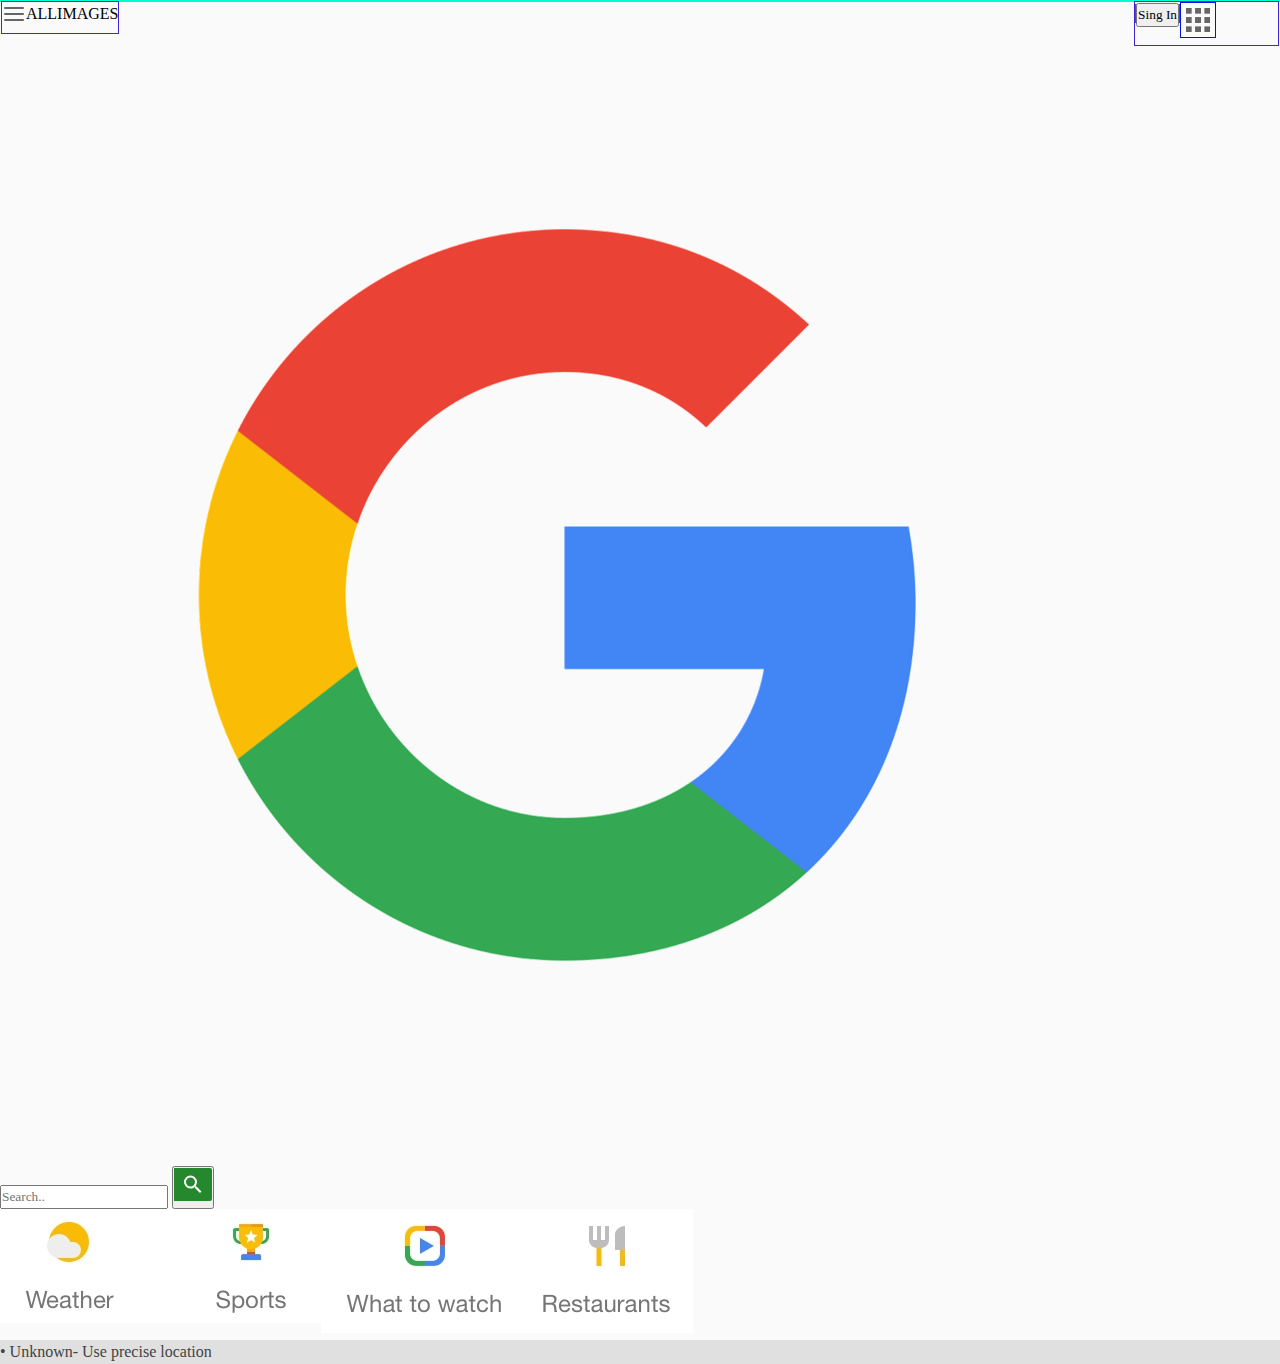
==== index.html @ dbe578b5 "update" ====
<!--------------------------------------------------------------------
* This file structures the UI for the google-homepage project. 
*   The google-homepage project is an HTML/CSS project from 
*   the Web Development 101 course on The Odin Project. 
* So, yeah chill, no programming languages need to be used He-Yump!
---------------------------------------------------------------------->

<!DOCTYPE html>

<html>
    <head>
        <title>Google</title>
        <meta charset="UTF-8">
        <meta name="description" content="Project replica of the Google homepage with only html and css">
        <meta name="keywords" content="HTML, CSS">
        <meta name="author" content="Renzino">
        <meta name="viewport" content="width=device-width, initial-scale=1.0">
        <link rel="stylesheet" type="text/css" href="style.css"> <!--Just linking the css file, chill-->
    </head>
    <body>
            <!--pseudo links-->
        <div class="nav">
            <div class="nav_leftside">
                    <div class="nav_sandmenu"><img src="images/sandwich-menu.png"></div>
                    <div><a href="#">ALL</a></div>
                    <div><a href="#">IMAGES</a></div>
            </div>
                
            <div class="nav_rightside">
                    <div><a class="nav_mobilehide" href="#Gmail">Gmail</a></div>
                    <div><a class="nav_mobilehide" href="#Images">Images</a></div>
                    <div><a href="#AppsIcon"><img class="nav_arraymenu" src="images/array-menu.png"></a></div>
                    <div><a class="nav_signin" href="#Profile"><button type="submit">Sing In</button></a></div>
            </div>
                
        </div>

        <!--main 'content' of the google-homepage-->
        <div id="search_box" class="center">
            <img class="mainlogo" src="images/google-logo-sml.png">

            <div class="searchcontainer">

                <form action="">
                    <input type="text" placeholder="Search.." name="search">

                    <button type="submit">
                        <!--I got this from google's real homepage by inspecting element.
                        It's the search icon for the input field-->
                        <i class="searchicon">
                            <svg focusable="false" xmlns="http://www.w3.org/2000/svg" viewBox="0 0 24 24">
                                <path d="M15.5 14h-.79l-.28-.27A6.471 6.471 0 0 0 16 9.5 6.5 6.5 0 1 0 9.5 16c1.61 0 3.09-.59 4.23-1.57l.27.28v.79l5 4.99L20.49 19l-4.99-5zm-6 0C7.01 14 5 11.99 5 9.5S7.01 5 9.5 5 14 7.01 14 9.5 11.99 14 9.5 14z"></path>
                            </svg>
                        </i> 
                    </button>
                </form>
            </div>

            <!--I just screenshot the google homepage and ripped them off in a way... not really they're fake links for a fake webpage-->  
            <ul class="belowinput">
                <li><a href="#Cloud"><img src="images/leftside.jpg"></a></li> <!--pseudo link-->
                <li><a href="#Play"><img src="images/rightside.jpg"></a></li> <!--pseudo link-->
                </ul>
        </div>    

        <footer>
            <div class="location">
                <span class="locwidget">&#8226;</span>
                <label for="locwidget" class="locwidgetlabel">Unknown</label>
            </div>
                 
            <p class="locexplain">- Use precise location</p>
        </footer>
        
    </body>

</html>
---- style.css ----
html {
  background-color: #fafafa; 
  color: #424242;
  font-family: Georgia, serif;
  font-size: 100%;
  font-weight: 300;
  line-height: 1.5;
 }
 * { 
  font-family: inherit;
  line-height: inherit;
  color: inherit;
  padding: 0;
  margin: 0;
 }

li {
  list-style: none;
}

a {
  text-decoration: none;
  color: black;
}

img {
  max-width: 100%;
  height: auto;
}

footer {
  display: flex;
  background-color: rgb(224, 224, 224);
}
/* Navigation Bar / Header 
--------------------------------*/
.nav {
  display: flexbox;
  border: 1px solid #00fed0;  
}
.nav_leftside {
  display: flex;
  flex-direction: row;
  overflow: auto;
  float: left;
  border: 1px solid #42df;
}
.nav_rightside {
  display: flex;
  flex-direction: row-reverse;
  overflow: auto;
  float: right;
  border: 1px solid #42df;
}
.nav_arraymenu {
  width: 35%;
  border: 1px solid #000ff0;
}
.nav_signin {
  border: 1px solid #555555;
}
/* Hides the 'gmail' and 'images' anchor needed for larger viewports*/
.nav_mobilehide {
  display: none;
}


svg {
    background-color: #26882e;
    border-radius: 0 2px 2px 0;
    cursor: pointer;
    fill: white;
    height: 33px;
    min-width: 24px;
    padding: 0 7px;
    width: 24px;
  }

.belowinput {
  display: flex;
}
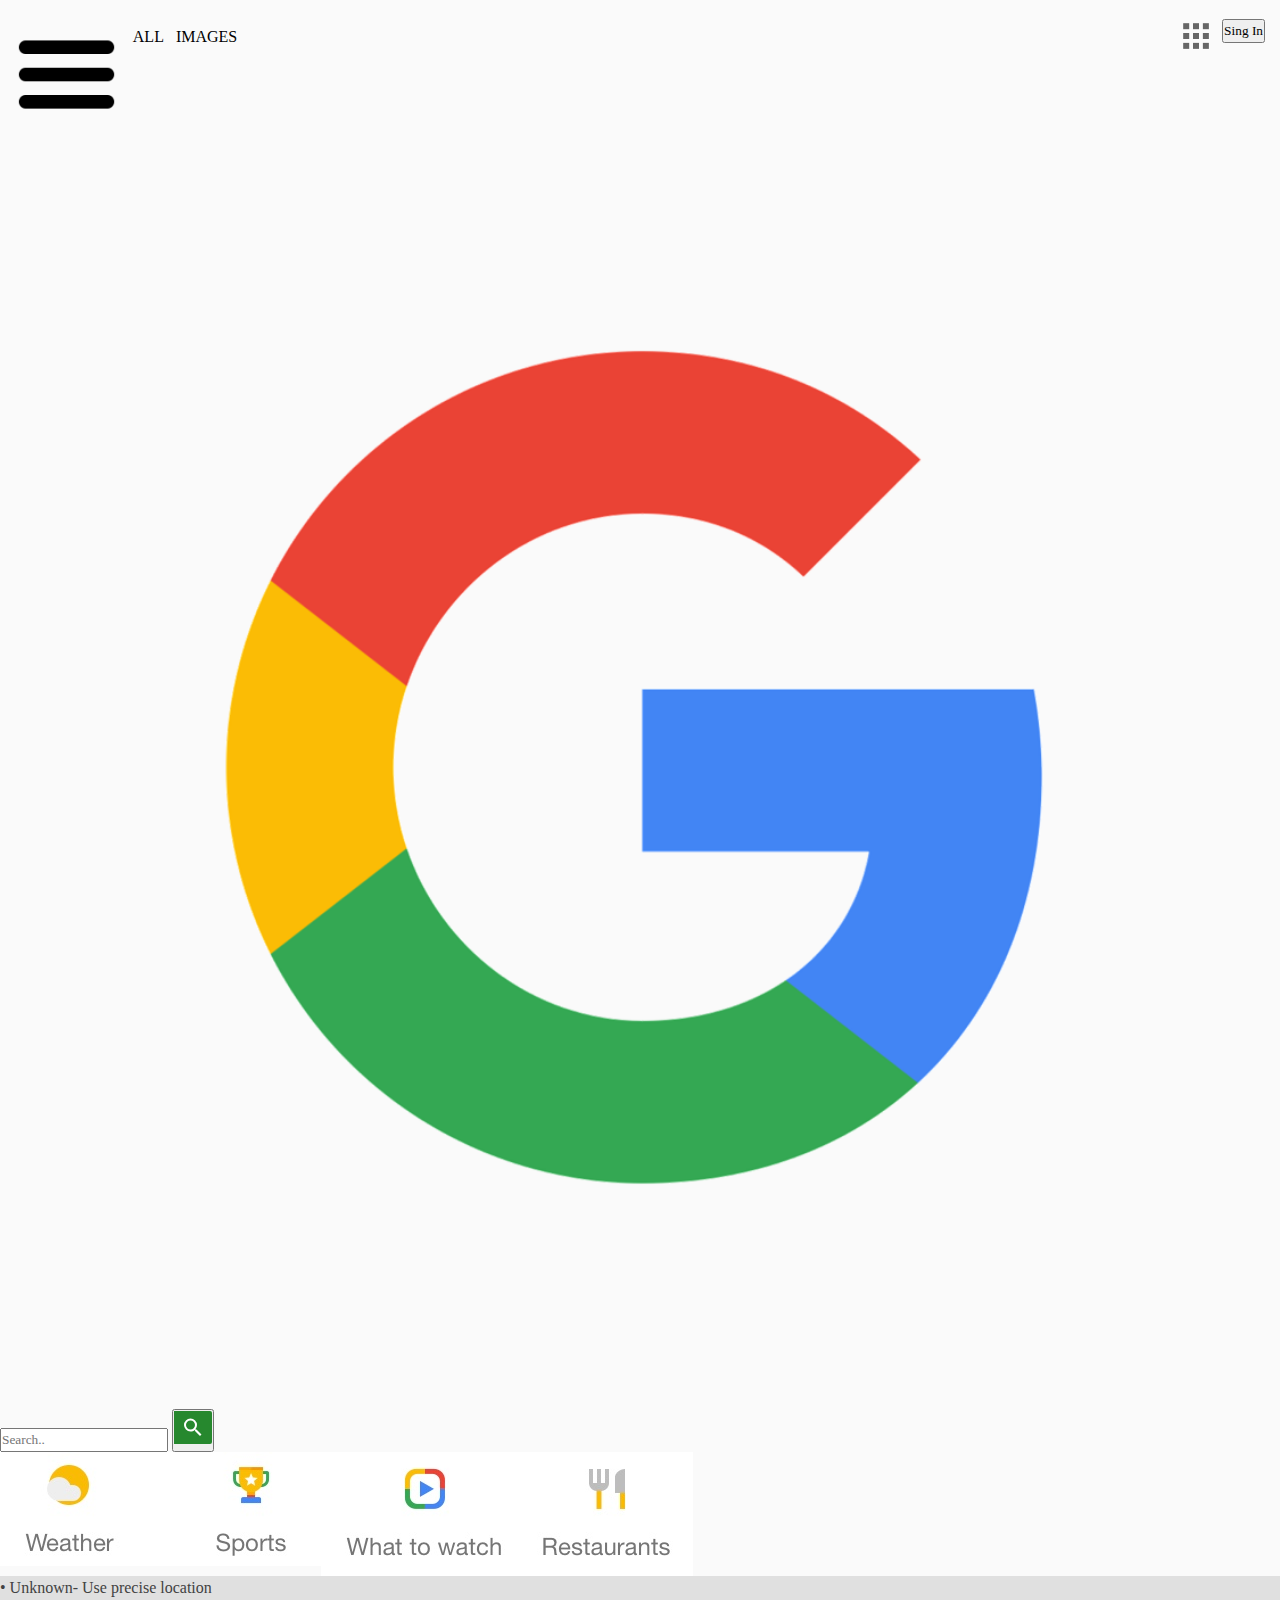
==== commit f019fc54: "update" ====
--- a/index.html
+++ b/index.html
@@ -21,16 +21,16 @@
             <!--pseudo links-->
         <div class="nav">
             <div class="nav_leftside">
-                    <div class="nav_sandmenu"><img src="images/sandwich-menu.png"></div>
-                    <div><a href="#">ALL</a></div>
-                    <div><a href="#">IMAGES</a></div>
+                    <div class="nav_leftside_div0"><img class="nav_sandmenu" src="images/burger-menu.png"></div>
+                    <div class="nav_leftside_div"><a href="#">ALL</a></div>
+                    <div class="nav_leftside_div"><a href="#">IMAGES</a></div>
             </div>
                 
             <div class="nav_rightside">
-                    <div><a class="nav_mobilehide" href="#Gmail">Gmail</a></div>
-                    <div><a class="nav_mobilehide" href="#Images">Images</a></div>
-                    <div><a href="#AppsIcon"><img class="nav_arraymenu" src="images/array-menu.png"></a></div>
-                    <div><a class="nav_signin" href="#Profile"><button type="submit">Sing In</button></a></div>
+                    <div class="nav_rightside_div"><a class="nav_mobilehide" href="#Gmail">Gmail</a></div>
+                    <div class="nav_rightside_div"><a class="nav_mobilehide" href="#Images">Images</a></div>
+                    <div class="nav_rightside_div"><a href="#AppsIcon"><img class="nav_arraymenu" src="images/array-menu.png"></a></div>
+                    <div class="nav_rightside_div"><a class="nav_signin" href="#Profile"><button type="submit">Sing In</button></a></div>
             </div>
                 
         </div>
--- a/style.css
+++ b/style.css
@@ -26,6 +26,8 @@
 img {
   max-width: 100%;
   height: auto;
+  display: block;
+  width: 100%;
 }
 
 footer {
@@ -35,29 +37,37 @@
 /* Navigation Bar / Header 
 --------------------------------*/
 .nav {
-  display: flexbox;
-  border: 1px solid #00fed0;  
+  display: flexbox;  
 }
 .nav_leftside {
   display: flex;
+  width: 50%;
   flex-direction: row;
   overflow: auto;
   float: left;
-  border: 1px solid #42df;
+  margin-top: 20px;
+}
+.nav_leftside_div0 {
+  width: 17%;
+  padding-left: 12px;
+}
+.nav_leftside_div {
+  padding: 5px 0 0 12px;
 }
 .nav_rightside {
   display: flex;
-  flex-direction: row-reverse;
+  flex-direction: row;
   overflow: auto;
   float: right;
-  border: 1px solid #42df;
+  margin: 18px 15px 0 0;
 }
 .nav_arraymenu {
+  float: right;
   width: 35%;
-  border: 1px solid #000ff0;
+  padding-right: 8px;
 }
 .nav_signin {
-  border: 1px solid #555555;
+  
 }
 /* Hides the 'gmail' and 'images' anchor needed for larger viewports*/
 .nav_mobilehide {
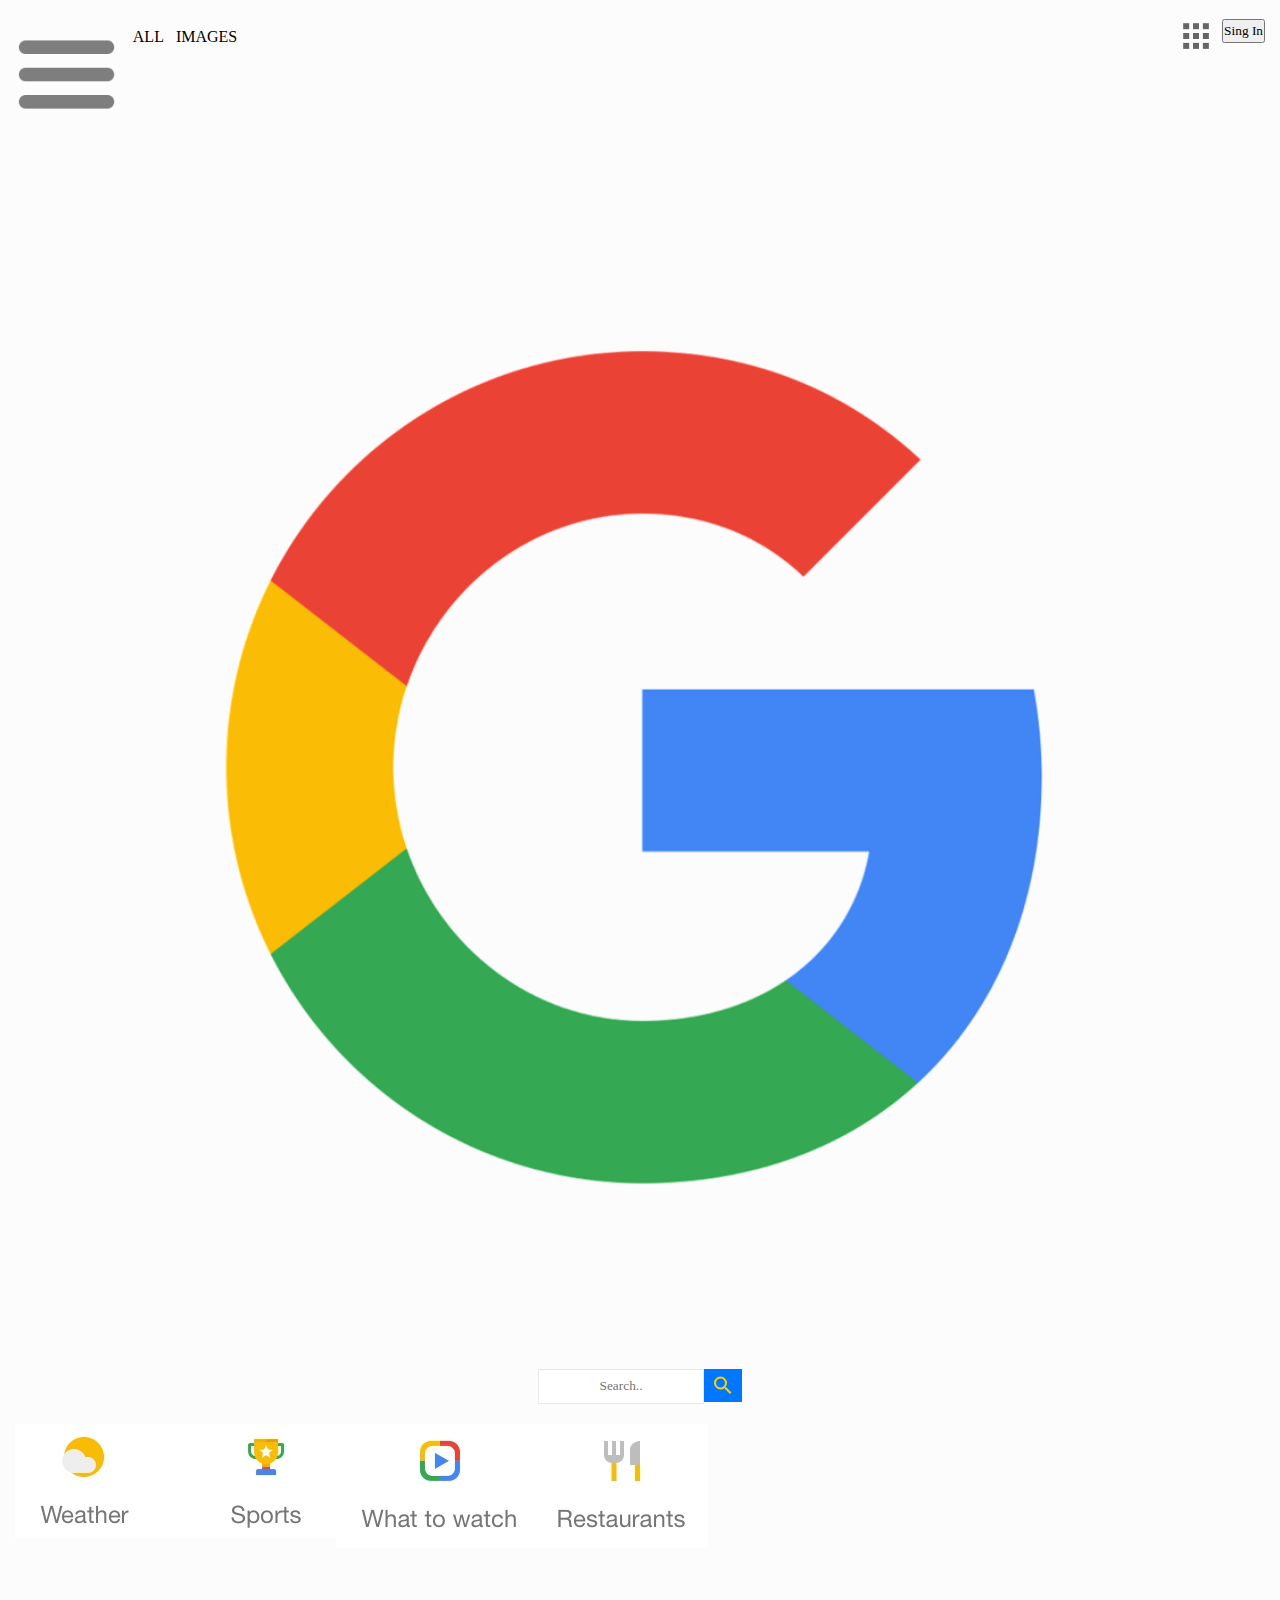
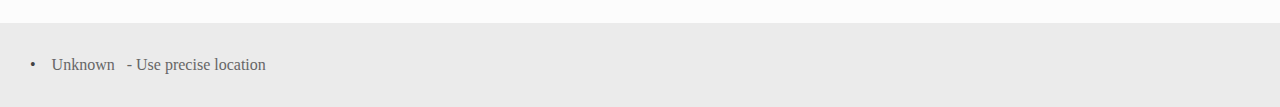
==== commit 67169800: "upadte" ====
--- a/index.html
+++ b/index.html
@@ -1,9 +1,6 @@
-<!--------------------------------------------------------------------
-* This file structures the UI for the google-homepage project. 
-*   The google-homepage project is an HTML/CSS project from 
-*   the Web Development 101 course on The Odin Project. 
-* So, yeah chill, no programming languages need to be used He-Yump!
----------------------------------------------------------------------->
+<!--
+* This file structures the UI for the google-homepage project.The google-homepage project is an HTML/CSS project from the Web Development 101 course on The Odin Project. So, yeah chill, no programming languages need to be used He-Yump!*
+-->
 
 <!DOCTYPE html>
 
@@ -36,40 +33,36 @@
         </div>
 
         <!--main 'content' of the google-homepage-->
-        <div id="search_box" class="center">
-            <img class="mainlogo" src="images/google-logo-sml.png">
+        <div id="search_box" class="content">
+            <img class="content_logo" src="images/google-logo-sml.png">
 
-            <div class="searchcontainer">
-
-                <form action="">
-                    <input type="text" placeholder="Search.." name="search">
-
-                    <button type="submit">
-                        <!--I got this from google's real homepage by inspecting element.
-                        It's the search icon for the input field-->
-                        <i class="searchicon">
-                            <svg focusable="false" xmlns="http://www.w3.org/2000/svg" viewBox="0 0 24 24">
-                                <path d="M15.5 14h-.79l-.28-.27A6.471 6.471 0 0 0 16 9.5 6.5 6.5 0 1 0 9.5 16c1.61 0 3.09-.59 4.23-1.57l.27.28v.79l5 4.99L20.49 19l-4.99-5zm-6 0C7.01 14 5 11.99 5 9.5S7.01 5 9.5 5 14 7.01 14 9.5 11.99 14 9.5 14z"></path>
-                            </svg>
-                        </i> 
-                    </button>
-                </form>
-            </div>
+            <form class="content_form" action="">
+                <input class="content_textbox" type="text" placeholder="Search.." name="search">
+                <input class="content_formbutton" type="submit">
+                    <!--I got this from google's real homepage by inspecting element.
+                    It's the search icon for the input field-->
+                    <i class="content_searchicon">
+                        <svg class="content_svg" focusable="false" xmlns="http://www.w3.org/2000/svg" viewBox="0 0 24 24">
+                            <path d="M15.5 14h-.79l-.28-.27A6.471 6.471 0 0 0 16 9.5 6.5 6.5 0 1 0 9.5 16c1.61 0 3.09-.59 4.23-1.57l.27.28v.79l5 4.99L20.49 19l-4.99-5zm-6 0C7.01 14 5 11.99 5 9.5S7.01 5 9.5 5 14 7.01 14 9.5 11.99 14 9.5 14z"></path>
+                        </svg>
+                    </i> 
+                </button>
+            </form>
 
             <!--I just screenshot the google homepage and ripped them off in a way... not really they're fake links for a fake webpage-->  
-            <ul class="belowinput">
+            <ul class="content_undersearch">
                 <li><a href="#Cloud"><img src="images/leftside.jpg"></a></li> <!--pseudo link-->
                 <li><a href="#Play"><img src="images/rightside.jpg"></a></li> <!--pseudo link-->
-                </ul>
+            </ul>
         </div>    
 
-        <footer>
-            <div class="location">
-                <span class="locwidget">&#8226;</span>
-                <label for="locwidget" class="locwidgetlabel">Unknown</label>
+        <footer class="location">
+            <div class="loc_div">
+                <span class="loc_widget">&#8226;</span>
+                <label for="loc_widget" class="loc_widget_label">Unknown</label>
             </div>
                  
-            <p class="locexplain">- Use precise location</p>
+            <p class="loc_explain">- Use precise location</p>
         </footer>
         
     </body>
--- a/style.css
+++ b/style.css
@@ -1,10 +1,11 @@
 html {
-  background-color: #fafafa; 
+  background-color: #fcfcfc; 
   color: #424242;
   font-family: Georgia, serif;
   font-size: 100%;
   font-weight: 300;
   line-height: 1.5;
+  position: relative;
  }
  * { 
   font-family: inherit;
@@ -12,9 +13,10 @@
   color: inherit;
   padding: 0;
   margin: 0;
+  text-align: center;
  }
 
-li {
+ li {
   list-style: none;
 }
 
@@ -30,11 +32,8 @@
   width: 100%;
 }
 
-footer {
-  display: flex;
-  background-color: rgb(224, 224, 224);
-}
-/* Navigation Bar / Header 
+
+/* Navigation Bar (Header) 
 --------------------------------*/
 .nav {
   display: flexbox;  
@@ -53,6 +52,9 @@
 }
 .nav_leftside_div {
   padding: 5px 0 0 12px;
+}
+.nav_sandmenu {
+  opacity: 0.5;
 }
 .nav_rightside {
   display: flex;
@@ -73,19 +75,49 @@
 .nav_mobilehide {
   display: none;
 }
+/* Main content
+------------------ */
+.content_logo {
+  margin-bottom: -40px;
+}
+.content_form {
+  display: inline-flex;
+}
+.content_textbox {
+  border: .5px solid #e9e9e9;
+  text-decoration: none;
+  height: 33px;
+}
+.content_formbutton {
+  display: none;
+}
+.content_svg {
+  background-color: #0077ff;
+  cursor: pointer;
+  fill: #ffd000;
+  height: 33px;
+  min-width: 24px;
+  padding: 0 7px;
+  width: 24px;
+}
+.content_undersearch {
+  padding: 15px; 
+  display: flex;
+}
+/* GPS Location Identifier (Footer)
+-------------------------------------- */
+.location {
+  display: flex;
+  background-color: rgb(235, 235, 235);
+  padding: 30px;
+  margin-top: 60px;
+}
+.loc_widget_label {
+  color: #666666;
+  padding-left: 12px;
+}
+.loc_explain {
+  padding-left: 12px;
+  color: #666666;
+}
 
-
-svg {
-    background-color: #26882e;
-    border-radius: 0 2px 2px 0;
-    cursor: pointer;
-    fill: white;
-    height: 33px;
-    min-width: 24px;
-    padding: 0 7px;
-    width: 24px;
-  }
-
-.belowinput {
-  display: flex;
-}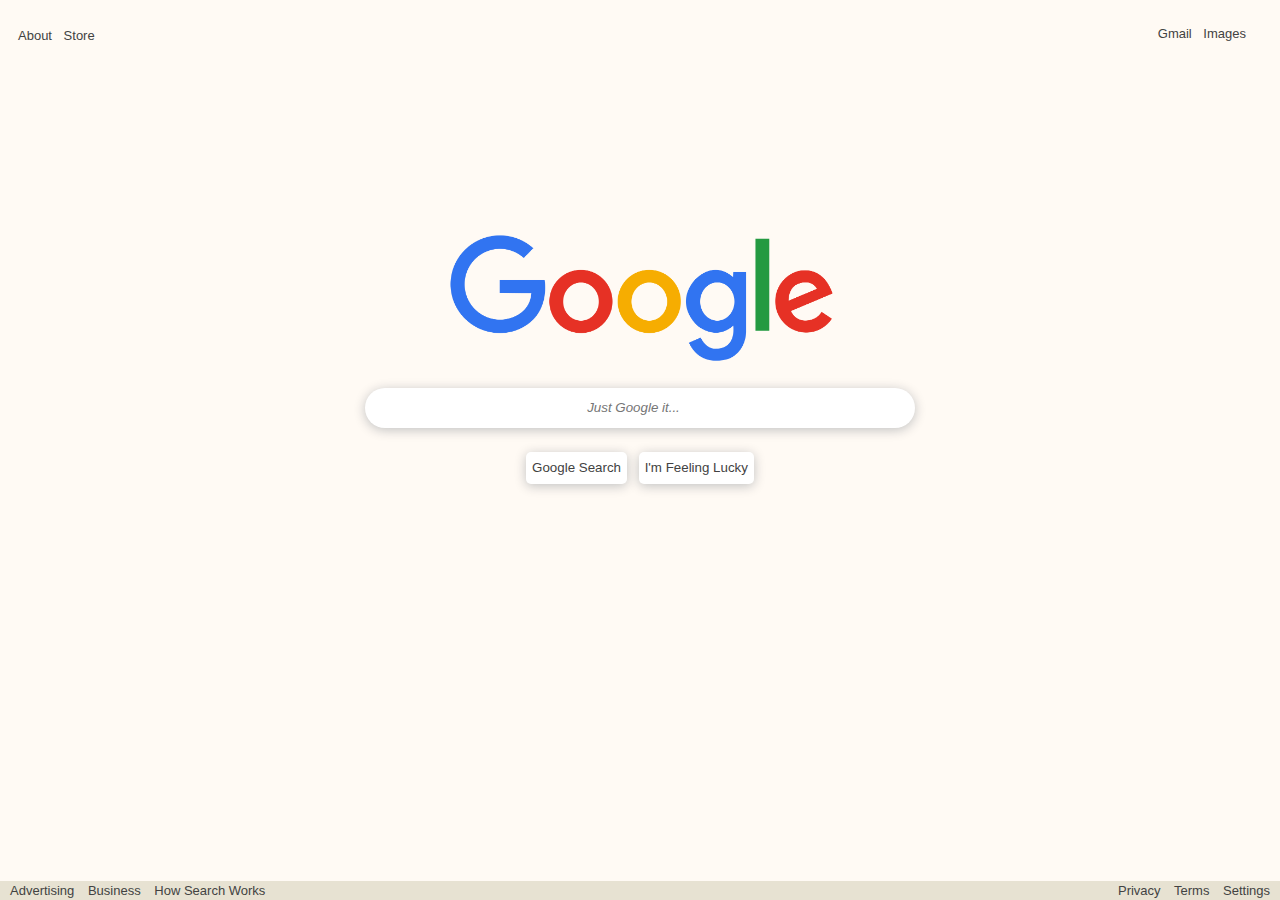
==== commit a366fc23: "update, should be the last but who knows" ====
--- a/index.html
+++ b/index.html
@@ -1,9 +1,21 @@
 <!--
-* This file structures the UI for the google-homepage project.The google-homepage project is an HTML/CSS project from the Web Development 101 course on The Odin Project. So, yeah chill, no programming languages need to be used He-Yump!*
+This is iteration *5/5* 
+from my personal 5 step design process for any 
+webpage/website I try to develop. My 5 step design 
+process is normally my starting point when deciding 
+an idea or project is something I'd like to try and 
+deploy.For more explanation behind my process, go 
+ahead and check out the README file on this github repo.
+
+Iteration *5/5*:Experience(finalizing everything and making it pop)
+    : add any necessary classes to any element to customize its 
+      look/effects
+--------------------------------------------------------------
+Legend: " (+) " = added a class or id to an existing element -
+--------------------------------------------------------------
 -->
 
 <!DOCTYPE html>
-
 <html>
     <head>
         <title>Google</title>
@@ -12,59 +24,52 @@
         <meta name="keywords" content="HTML, CSS">
         <meta name="author" content="Renzino">
         <meta name="viewport" content="width=device-width, initial-scale=1.0">
-        <link rel="stylesheet" type="text/css" href="style.css"> <!--Just linking the css file, chill-->
+        <link rel="stylesheet" type="text/css" href="style.css">
+        <link rel="stylesheet" type="text/css" href="/fontawesome/all.css">
     </head>
     <body>
-            <!--pseudo links-->
-        <div class="nav">
-            <div class="nav_leftside">
-                    <div class="nav_leftside_div0"><img class="nav_sandmenu" src="images/burger-menu.png"></div>
-                    <div class="nav_leftside_div"><a href="#">ALL</a></div>
-                    <div class="nav_leftside_div"><a href="#">IMAGES</a></div>
+        <div id="container">
+            <div id="viewport">
+                <div id="navbar">
+                    <div class="navbar_left">
+                        <a class="a-about" href=#>About</a><!--(+)-->
+                        <a class="a-store" href=#>Store</a><!--(+)-->
+                    </div>
+                    <div class="navbar_right">
+                        <a class="a-mail" href=#>Gmail</a><!--(+)-->
+                        <a class="a-images" href=#>Images</a><!--(+)-->
+                        <a class="navbar_righticon" href=#><i class="fas fa-th"></i></a>
+                        <a id="navbar_righticon_wink" class="navbar_righticon" href=#><i class="fas fa-grin-tongue-wink"></i></a>
+                    </div>
+                </div>
+                <div id="logo">
+                    <div class="logo_img">
+                        <img src="images/google-logo-lrg.png">
+                    </div>
+                </div>
+                <form>
+                    <div id="searchform">
+                        <i class="fa fa-search"></i><!--*-->
+                        <input class="searchform_input" type=search results=5 placeholder="Just Google it..." name=s><!--*-->
+                    </div>
+                    <div id="shortcuts"><!--*-->
+                            <button for="searchform_input" type="submit">Google Search</button>
+                            <button type="submit">I'm Feeling Lucky</button>
+                    </div>
+                </form>
+                <div id="footerlinks">
+                    <div class="footerlinks_left">
+                        <a class="a-advert" href=#>Advertising</a><!--(+)-->
+                        <a class="a-busi" href=#>Business</a><!--(+)-->
+                        <a class="a-how" href=#>How Search Works</a><!--(+)-->
+                    </div>
+                    <div class="footerlinks_right">
+                        <a class="a-privacy" href=#>Privacy</a><!--(+)-->
+                        <a class="a-terms" href=#>Terms</a><!--(+)-->
+                        <a class="a-settings" href=#>Settings</a><!--(+)-->
+                    </div>
+                </div>
             </div>
-                
-            <div class="nav_rightside">
-                    <div class="nav_rightside_div"><a class="nav_mobilehide" href="#Gmail">Gmail</a></div>
-                    <div class="nav_rightside_div"><a class="nav_mobilehide" href="#Images">Images</a></div>
-                    <div class="nav_rightside_div"><a href="#AppsIcon"><img class="nav_arraymenu" src="images/array-menu.png"></a></div>
-                    <div class="nav_rightside_div"><a class="nav_signin" href="#Profile"><button type="submit">Sing In</button></a></div>
-            </div>
-                
         </div>
-
-        <!--main 'content' of the google-homepage-->
-        <div id="search_box" class="content">
-            <img class="content_logo" src="images/google-logo-sml.png">
-
-            <form class="content_form" action="">
-                <input class="content_textbox" type="text" placeholder="Search.." name="search">
-                <input class="content_formbutton" type="submit">
-                    <!--I got this from google's real homepage by inspecting element.
-                    It's the search icon for the input field-->
-                    <i class="content_searchicon">
-                        <svg class="content_svg" focusable="false" xmlns="http://www.w3.org/2000/svg" viewBox="0 0 24 24">
-                            <path d="M15.5 14h-.79l-.28-.27A6.471 6.471 0 0 0 16 9.5 6.5 6.5 0 1 0 9.5 16c1.61 0 3.09-.59 4.23-1.57l.27.28v.79l5 4.99L20.49 19l-4.99-5zm-6 0C7.01 14 5 11.99 5 9.5S7.01 5 9.5 5 14 7.01 14 9.5 11.99 14 9.5 14z"></path>
-                        </svg>
-                    </i> 
-                </button>
-            </form>
-
-            <!--I just screenshot the google homepage and ripped them off in a way... not really they're fake links for a fake webpage-->  
-            <ul class="content_undersearch">
-                <li><a href="#Cloud"><img src="images/leftside.jpg"></a></li> <!--pseudo link-->
-                <li><a href="#Play"><img src="images/rightside.jpg"></a></li> <!--pseudo link-->
-            </ul>
-        </div>    
-
-        <footer class="location">
-            <div class="loc_div">
-                <span class="loc_widget">&#8226;</span>
-                <label for="loc_widget" class="loc_widget_label">Unknown</label>
-            </div>
-                 
-            <p class="loc_explain">- Use precise location</p>
-        </footer>
-        
     </body>
-
-</html>
+</html>    --- a/style.css
+++ b/style.css
@@ -1,123 +1,212 @@
-html {
-  background-color: #fcfcfc; 
-  color: #424242;
-  font-family: Georgia, serif;
-  font-size: 100%;
-  font-weight: 300;
-  line-height: 1.5;
-  position: relative;
- }
- * { 
-  font-family: inherit;
-  line-height: inherit;
-  color: inherit;
-  padding: 0;
-  margin: 0;
-  text-align: center;
- }
+/*
+This is iteration *5/5* 
+from my personal 5 step design process for any 
+webpage/website I try to develop. My 5 step design 
+process is normally my starting point when deciding 
+an idea or project is something I'd like to try and 
+deploy.For more explanation behind my process, go 
+ahead and check out the README file on this github repo.
 
- li {
-  list-style: none;
-}
+Iteration *5/5*:Experience(finalizing everything and making it pop)
+    : including call-to-actions like :hover, :active, :focus, 
+      :required, etc.
+-----------------------------------------------------------------
+- Legend: "[empty comment]" = new from previous                 - 
+-         " (+) " = added a property to an existing element     -
+-         " (-) " = deleted a property from an existing element -
+-----------------------------------------------------------------
 
-a {
-  text-decoration: none;
-  color: black;
-}
+Note: I made custom hover tags to match the colors 
+of the google logo since the navbar and footer links were each equal
+to the number of letters in the logo
+*/
 
-img {
-  max-width: 100%;
-  height: auto;
-  display: block;
-  width: 100%;
-}
-
-
-/* Navigation Bar (Header) 
---------------------------------*/
-.nav {
-  display: flexbox;  
-}
-.nav_leftside {
-  display: flex;
-  width: 50%;
-  flex-direction: row;
-  overflow: auto;
-  float: left;
-  margin-top: 20px;
-}
-.nav_leftside_div0 {
-  width: 17%;
-  padding-left: 12px;
-}
-.nav_leftside_div {
-  padding: 5px 0 0 12px;
-}
-.nav_sandmenu {
-  opacity: 0.5;
-}
-.nav_rightside {
-  display: flex;
-  flex-direction: row;
-  overflow: auto;
-  float: right;
-  margin: 18px 15px 0 0;
-}
-.nav_arraymenu {
-  float: right;
-  width: 35%;
-  padding-right: 8px;
-}
-.nav_signin {
-  
-}
-/* Hides the 'gmail' and 'images' anchor needed for larger viewports*/
-.nav_mobilehide {
-  display: none;
-}
-/* Main content
------------------- */
-.content_logo {
-  margin-bottom: -40px;
-}
-.content_form {
-  display: inline-flex;
-}
-.content_textbox {
-  border: .5px solid #e9e9e9;
-  text-decoration: none;
-  height: 33px;
-}
-.content_formbutton {
-  display: none;
-}
-.content_svg {
-  background-color: #0077ff;
-  cursor: pointer;
-  fill: #ffd000;
-  height: 33px;
-  min-width: 24px;
-  padding: 0 7px;
-  width: 24px;
-}
-.content_undersearch {
-  padding: 15px; 
-  display: flex;
-}
-/* GPS Location Identifier (Footer)
--------------------------------------- */
-.location {
-  display: flex;
-  background-color: rgb(235, 235, 235);
-  padding: 30px;
-  margin-top: 60px;
-}
-.loc_widget_label {
-  color: #666666;
-  padding-left: 12px;
-}
-.loc_explain {
-  padding-left: 12px;
-  color: #666666;
-}
-
+html, body {
+    background-color: #fffaf4; 
+    color: #424242;
+    font-family: Arial, Helvetica, sans-serif;
+    font-size: small;
+    font-weight: 300;
+    line-height: 1.5;
+    height: 100vh;
+   }
+*{
+    font-family: inherit;
+    line-height: inherit;
+    text-decoration: none;
+    color: inherit;
+    padding: 0;
+    margin: 0;
+}
+img{
+    object-fit: cover;
+    width: 100%;
+    height: inherit;
+}
+input[type="search"]{
+    text-align: center;
+}
+/**/
+a:hover{
+    color: #2074ef;
+    font-weight: bold;
+}
+#container{
+    display: block;
+}
+#viewport{
+    position: relative;
+    display: flex;
+    flex-direction: column;
+    justify-content: center;
+    width: 100%;
+    height: 100vh;
+}
+#navbar{
+    position: absolute;
+    top: 0;
+    display: block;
+    width: 100%;
+}
+.navbar_left{
+    float: left;
+    padding: 26px 0 10px 10px;
+}
+.navbar_left>a{
+    padding-left: 8px;
+}
+/**/
+.a-about:hover{
+    color: #2074ef;
+}
+/**/
+.a-store:hover{
+    color: #ef3125;
+}
+.navbar_right{
+    float: right;
+    padding: 10px;
+}
+.navbar_right>a{
+    padding-right: 8px;
+}
+/**/
+.a-mail:hover{
+    color: #fcad1a;
+}
+/**/
+.a-images:hover{
+    color: #2074ef;
+}
+.navbar_righticon{
+    font-size: 26px;
+}
+/**/
+.navbar_righticon:hover{
+    color: #009a45;
+}
+/**/
+#navbar_righticon_wink{
+    color: #ff8800;
+}
+/**/
+#navbar_righticon_wink:hover{
+    color: #ef3125;
+}
+#logo{
+    display: block;
+    justify-content: center;
+    max-width: 410px;
+    margin: 0 auto;
+}
+#searchform{
+    display: block;
+    justify-content: center;
+    max-width: 550px;
+    margin: 0 auto;
+    width: 100%;
+}
+#searchform>i{
+    position: absolute;
+    padding: 10px 0 0 12px;
+    font-size: 18px;
+    opacity: 0.7;
+}
+.searchform_input{
+    padding: 10px;
+    border-style: none;
+    border-radius: 45px 45px 45px 45px;
+    width: 100%;
+    box-shadow: rgb(192, 192, 192) 0 2px 12px;
+}
+.searchform_input::placeholder{
+    text-align: center;
+    font-style: italic;
+}
+/* (+) */
+.searchform_input:focus{
+    outline: none;
+    box-shadow: #2074ef 0 2px 12px;/*(+)*/
+}
+#shortcuts{
+    margin: 20px 70px 200px 70px;
+    text-align: center;
+}
+#shortcuts>button{
+    margin: 4px;
+    padding: 6px;
+    border-radius: 5px;
+    border-style: none;
+    background-color: #ffffff;
+    box-shadow: rgb(192, 192, 192) 0 2px 12px;
+}
+/**/
+#shortcuts>button:hover{
+    background-color: #009a45;
+    color: #ffffff;
+    font-weight: bold;
+    box-shadow: rgb(166, 180, 148) 0 12px 22px;
+}
+#footerlinks{
+    position: absolute;
+    bottom: 0;
+    display: block;
+    width: 100%;
+    background-color: #e7e2d2;
+}
+.footerlinks_left{
+    float: left;
+}
+.footerlinks_left>a{
+    padding-left: 10px;
+}
+/**/
+.a-advert:hover{
+    color: #2074ef;
+}
+/**/
+.a-busi:hover{
+    color: #ef3125;
+}
+/**/
+.a-how:hover{
+    color: #fcad1a;
+}
+.footerlinks_right{
+    float: right;
+}
+.footerlinks_right>a{
+    padding-right: 10px;
+}
+/**/
+.a-privacy:hover{
+    color: #2074ef;
+}
+/**/
+.a-terms:hover{
+    color: #009a45;
+}
+/**/
+.a-settings:hover{
+    color: #ef3125;
+}